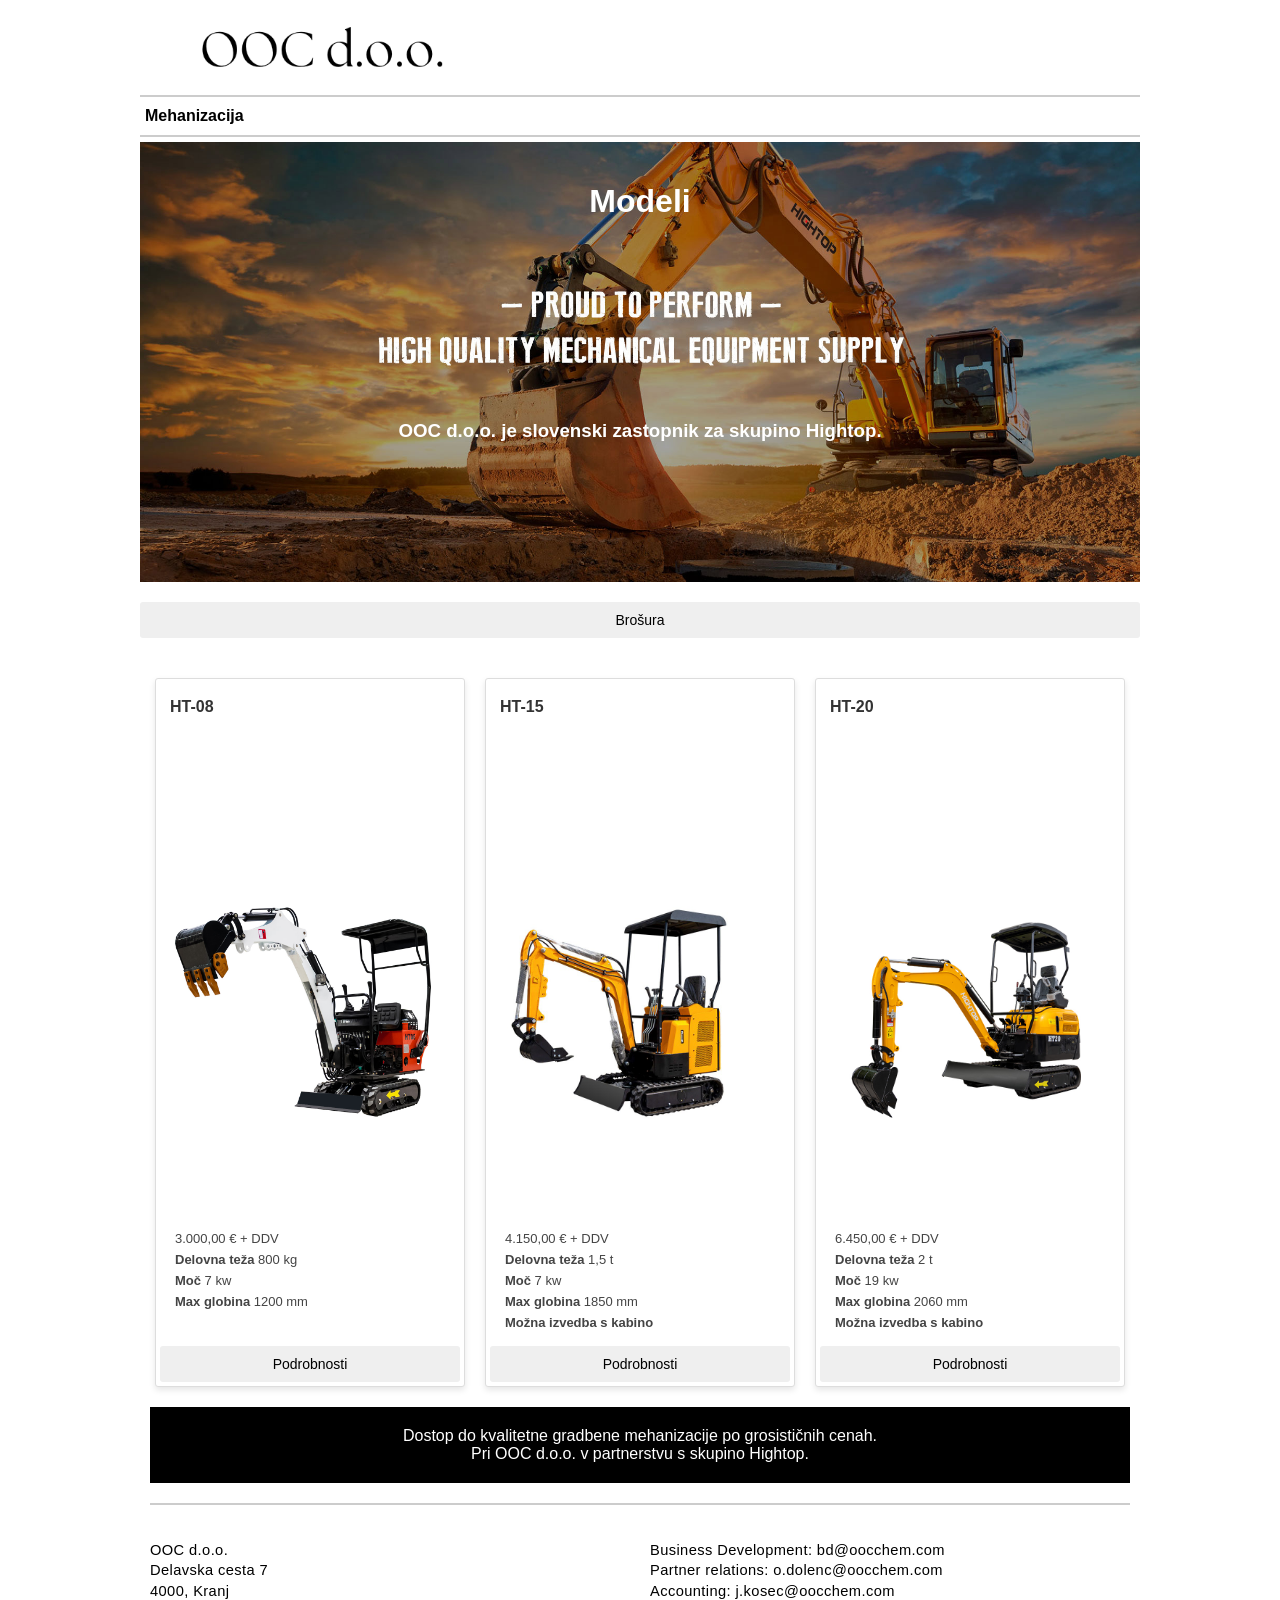
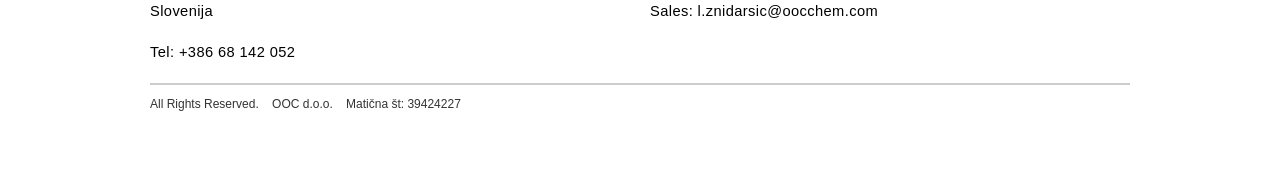
==== mehanizacija.html @ 01c5aac1 "Add files via upload" ====
<!DOCTYPE html>
<html lang="en">
<head>
    <meta charset="UTF-8">
    <meta name="viewport" content="width=device-width, initial-scale=1.0">
    <title>OOC</title>
    <link rel="icon" type="image/x-icon" href="favicon.ico">


    <style>
        body {
            margin: 0;
            padding: 0;
            font-family: Tahoma, Geneva, sans-serif;
            color: #333;
        }

        a {
            color: black;
            text-decoration: none;
        }
        .email-link:hover {
            text-decoration: underline;
        }

        /* Containers */
        .wrapper {
            max-width: 1000px;
            margin: auto;
            padding: 10px;
        }

        /* Header image */
        /* Header image */
        .header-img {
            height: 80px;
            display: flex;
            align-items: center;
            overflow: hidden;
            position: relative; /* allow positioning children */
            align-items: flex-start; /* push image to the top */
        }

        .header-img img {
            width: 365px;
            display: block;
            position: relative;
            top: -140px;
        }

        /* Slideshow image (static for now) */
        .slideshow img {
            width: 100%;
            height: auto;
        }

        /* Two-column section */
        .flex-row {
            display: flex;
            flex-wrap: wrap;
            gap: 20px;
            margin-top: 20px;
        }

        .column {
            flex: 1 1 300px;
        }

        .bodytext {
            font-size: 11pt;
            line-height: 1.4em;
            letter-spacing: 0.4px;
            color: #000;
            text-align: justify;
        }

        #contentsmall {
            font-size: 9pt;
        }

        hr {
            border: none;
            border-top: 2px solid #ccc;
            margin: 5px 0;
        }

        @media (max-width: 600px) {
            .bodytext {
                font-size: 12pt;
            }
        }

        .menu{
            width: 100%;
            
            display: flex;
            align-items: center;
        }

        .banner_div{
            background-image: url("images/banner2.jpg"); /* path to your image */
            background-size: cover;                  /* resize to cover entire div */
            background-position: center;             /* center the image */
            background-repeat: no-repeat;            /* prevent tiling */
            padding: 20px;                           /* optional spacing*/
            height: 400px;
        }

        .banner_div h1 {
            color: white;
        }

        .banner_div h3 {
            color: white;
            margin-top: 200px;
        }

        .menu-item{
            font-weight: bolder;
            padding: 5px;
            
        }
        .menu-item:hover{
            background-color: #ccc;
            cursor: pointer;
        }

        /* product section */
        .product-section {
            max-width: 1200px;
            margin: 30px auto;
            padding: 10px;
        }

        .product-grid {
            display: flex;
            flex-wrap: wrap;
            gap: 20px;
            justify-content: center;
        }

        /* --- Product Card --- */
        .product-card {
            background: #fff;
            border: 1px solid #ddd;
            border-radius: 3px;
            width: 300px;
            overflow: hidden;
            box-shadow: 0 3px 6px rgba(0,0,0,0.1);
            display: flex;
            flex-direction: column;
            padding: 4px;
        }

        /* Product image */
        .product-card img {
            width: 290px;
            height: auto;
            object-fit: cover;
            margin-bottom: 10px;
        }

        /* Content */
        .product-info {
            padding: 15px;
        }

        .product-title {
            font-size: 16px;
            margin: 10px;
            margin-top: 15px;
            margin-bottom: 150px;
            font-weight: bolder;
        }

        /* Info list */
        .product-details {
            list-style: none;
            margin: 0 0 15px 0;
            padding: 0;
        }

        .product-details li {
            font-size: 13px;
            margin-bottom: 6px;
            color: #444;
        }

        /* Button */
        .product-card button, #brochureBtn {
            margin-top: auto;
            padding: 10px;
            width: 100%;
            border: none;
            font-size: 14px;
            cursor: pointer;
            border-radius: 0 0 10px 10px;
            transition: background .7s ease;
            border-radius: 3px;
        }

        .product-card button:hover, #brochureBtn:hover {
            background: #155a9a;
        }

        #brochureBtn {
            margin-top: 20px;
        }

        /* Mobile improvements */
        @media (max-width: 600px) {
            .product-card {
                width: 100%;
                max-width: 320px;
            }
        }

        .card_image_frame {
            width: 100%;
            height: 350px;
        }

        .product-info{
            height: 100px;
        }

        .call{
            background-color: black;
            color: white;
            width: 100%;
            padding-top: 20px;
            padding-bottom: 20px;
            display: flex;
            align-items: center;
            justify-content: center;
            margin-top: 20px;
            margin-bottom: 20px;
            text-align: center;
        }


    </style>
</head>

<body>

<div class="wrapper">

    <!-- Header -->
    <a href="index.html">
    <div class="header-img">
        <img src="images/OOC-CHEM.png" alt="OOC Logo">
    </div>
    </a>

    <hr>

    <div class="menu" >
        
        <a href="mehanizacija.html"><div class="menu-item">Mehanizacija</div></a>
    </div>

    <hr>

    <!-- Content -->
    <div class="banner_div">
    <h1 style="text-align:center;">Modeli</h1>

    <h3 style="text-align:center;">OOC d.o.o. je slovenski zastopnik za skupino Hightop.</h3>
    </div>

    <a href="brochure.pdf" target="_blank"><button id="brochureBtn">Brošura</button></a>

    <div class="product-section">
    
    <div class="product-grid" id="product-grid"></div>

    <div class="call">
        Dostop do kvalitetne gradbene mehanizacije po grosističnih cenah. 
        <br>
        Pri OOC d.o.o. v partnerstvu s skupino Hightop.
    </div>

    <hr>
    <!-- Contact section -->
    <div class="flex-row">
        <div class="column">
            <p class="bodytext">
                OOC d.o.o. <br>
                Delavska cesta 7<br>
                4000, Kranj <br>
                Slovenija <br><br>
                Tel: +386 68 142 052
            </p>
        </div>

        <div class="column">
            <p class="bodytext">
                Business Development: <a href="mailto:bd@oocchem.com" class="email-link">bd@oocchem.com</a><br>
                Partner relations: <a href="mailto:o.dolenc@oocchem.com" class="email-link">o.dolenc@oocchem.com</a><br>
                Accounting: <a href="mailto:j.kosec@oocchem.com" class="email-link">j.kosec@oocchem.com</a><br>
                Sales: <a href="mailto:l.znidarsic@oocchem.com" class="email-link">l.znidarsic@oocchem.com</a><br>
            </p>
        </div>
    </div>

    <hr>

    <!-- Footer -->
    <p id="contentsmall">
        All Rights Reserved. &nbsp;&nbsp;
        OOC d.o.o. &nbsp;&nbsp;
        Matična št: 39424227
    </p>

</div>

</body>
<script>

    const container = document.getElementById("product-grid");

    fetch("products.json")
    .then(data => data.json())
    .then(data => {
        console.log(data);

        pos = 0;
        
        for (const [key, value] of Object.entries(data.products)) {

            console.log("value");
            console.log(value);
            console.log(value.pictures);
            
            const item = document.createElement("div");
            item.classList.add("product-card");

            the_text = 
            `
                <div class="product-title">${value.name}</div>
                <div class="card_image_frame">
                <img src="images/${value.pictures[0]}" alt="Product image">
                </div>
                <div class="product-info">
                    <ul class="product-details">
                        <li>${value.price}</li>
                        <li><b>Delovna teža</b> ${value.weight}</li>
                        <li><b>Moč</b> ${value.power}</li>
                        <li><b>Max globina</b> ${value.depth}</li>
            `;
                
            if (pos > 0) { the_text += `<li><b>Možna izvedba s kabino</b></li>`; }

            the_text += 
            `
                </ul>
                </div>
                <a href="brochure.pdf" target="_blank" class="details_btn"><button>Podrobnosti</button></a>

            `;

            item.innerHTML = the_text;

            pos++;
            container.appendChild(item);
        }
    });
    
    
</script>
</html>
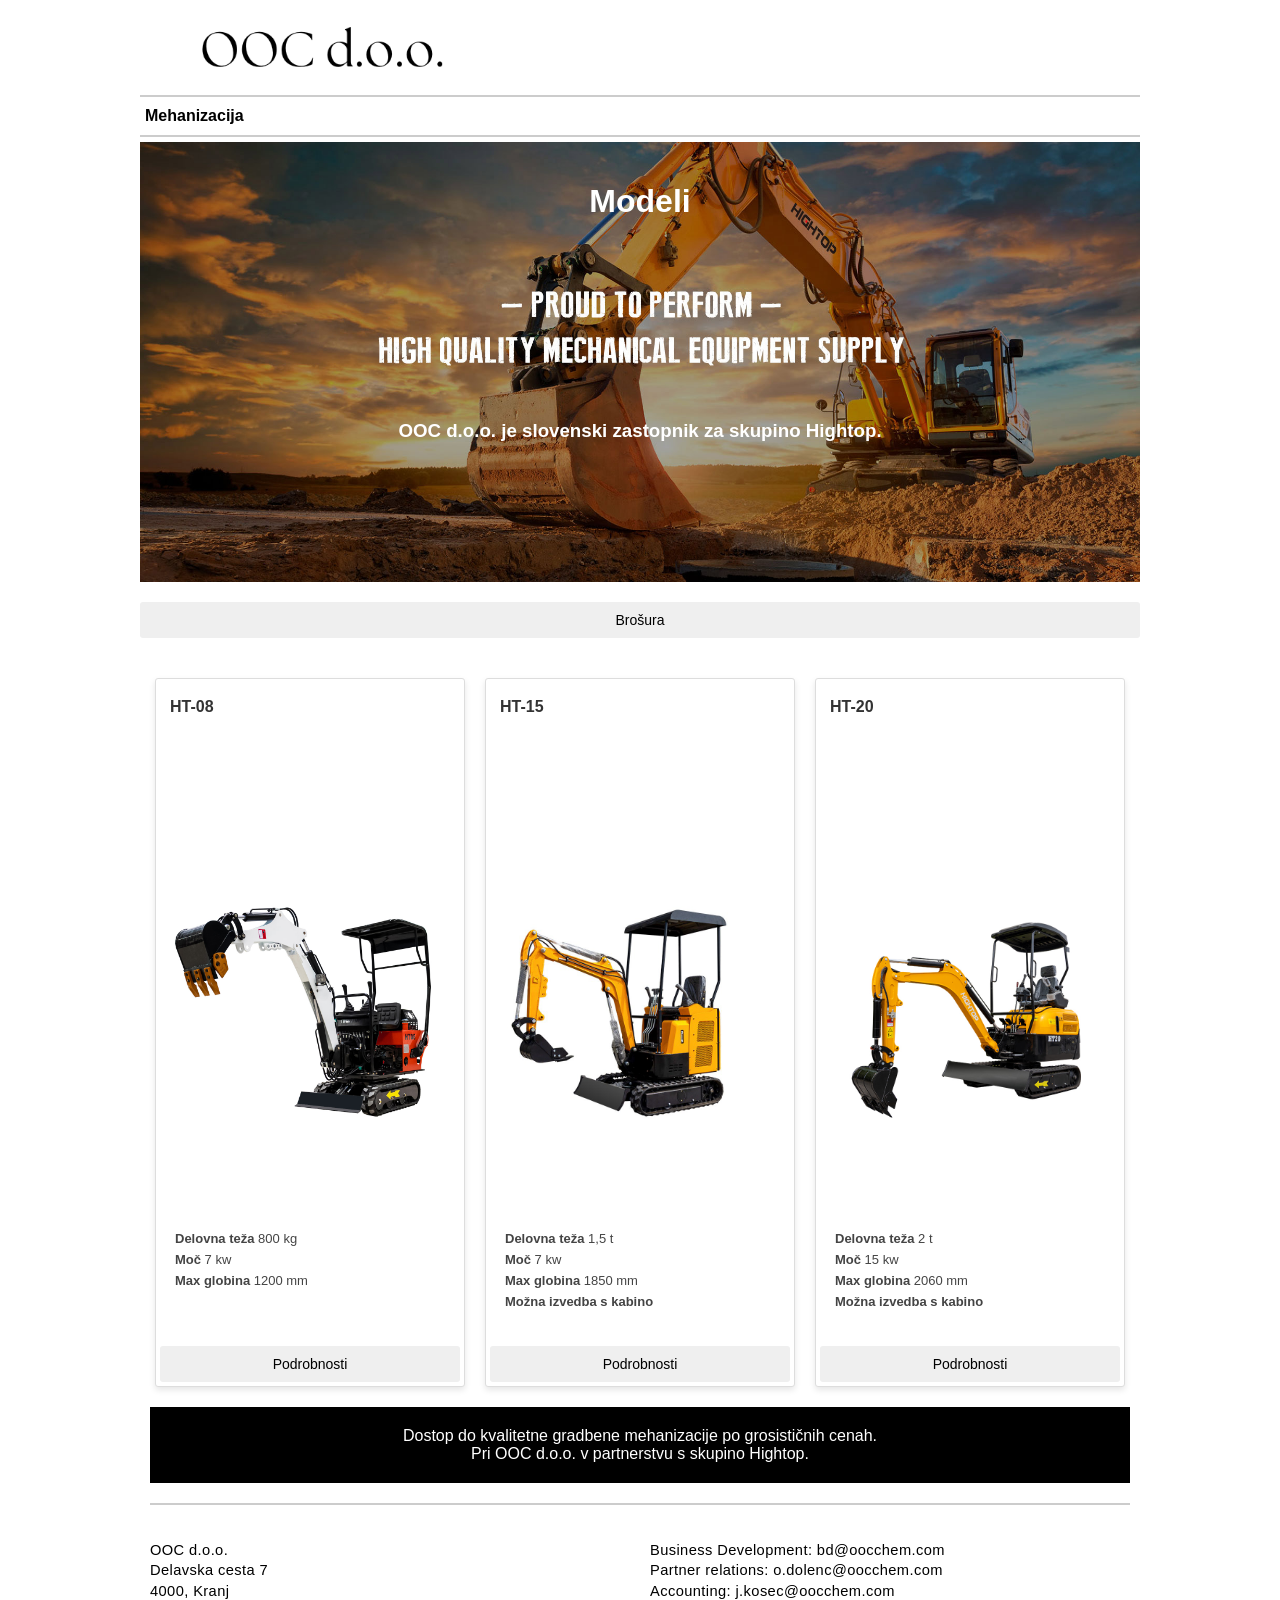
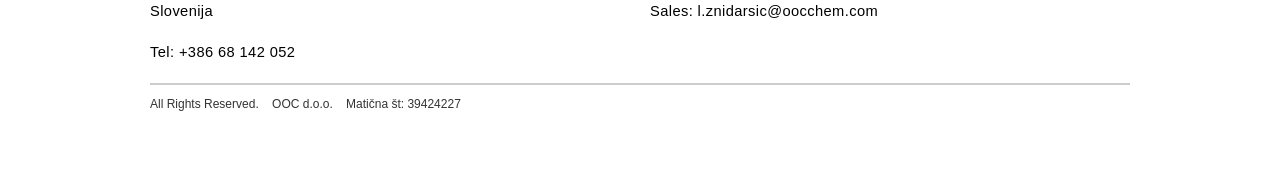
==== commit dd304d0b: "Update mehanizacija.html" ====
--- a/mehanizacija.html
+++ b/mehanizacija.html
@@ -344,7 +344,7 @@
                 </div>
                 <div class="product-info">
                     <ul class="product-details">
-                        <li>${value.price}</li>
+                        <!--li>${value.price}</li-->
                         <li><b>Delovna teža</b> ${value.weight}</li>
                         <li><b>Moč</b> ${value.power}</li>
                         <li><b>Max globina</b> ${value.depth}</li>
@@ -369,4 +369,5 @@
     
     
 </script>
-</html>+
+</html>
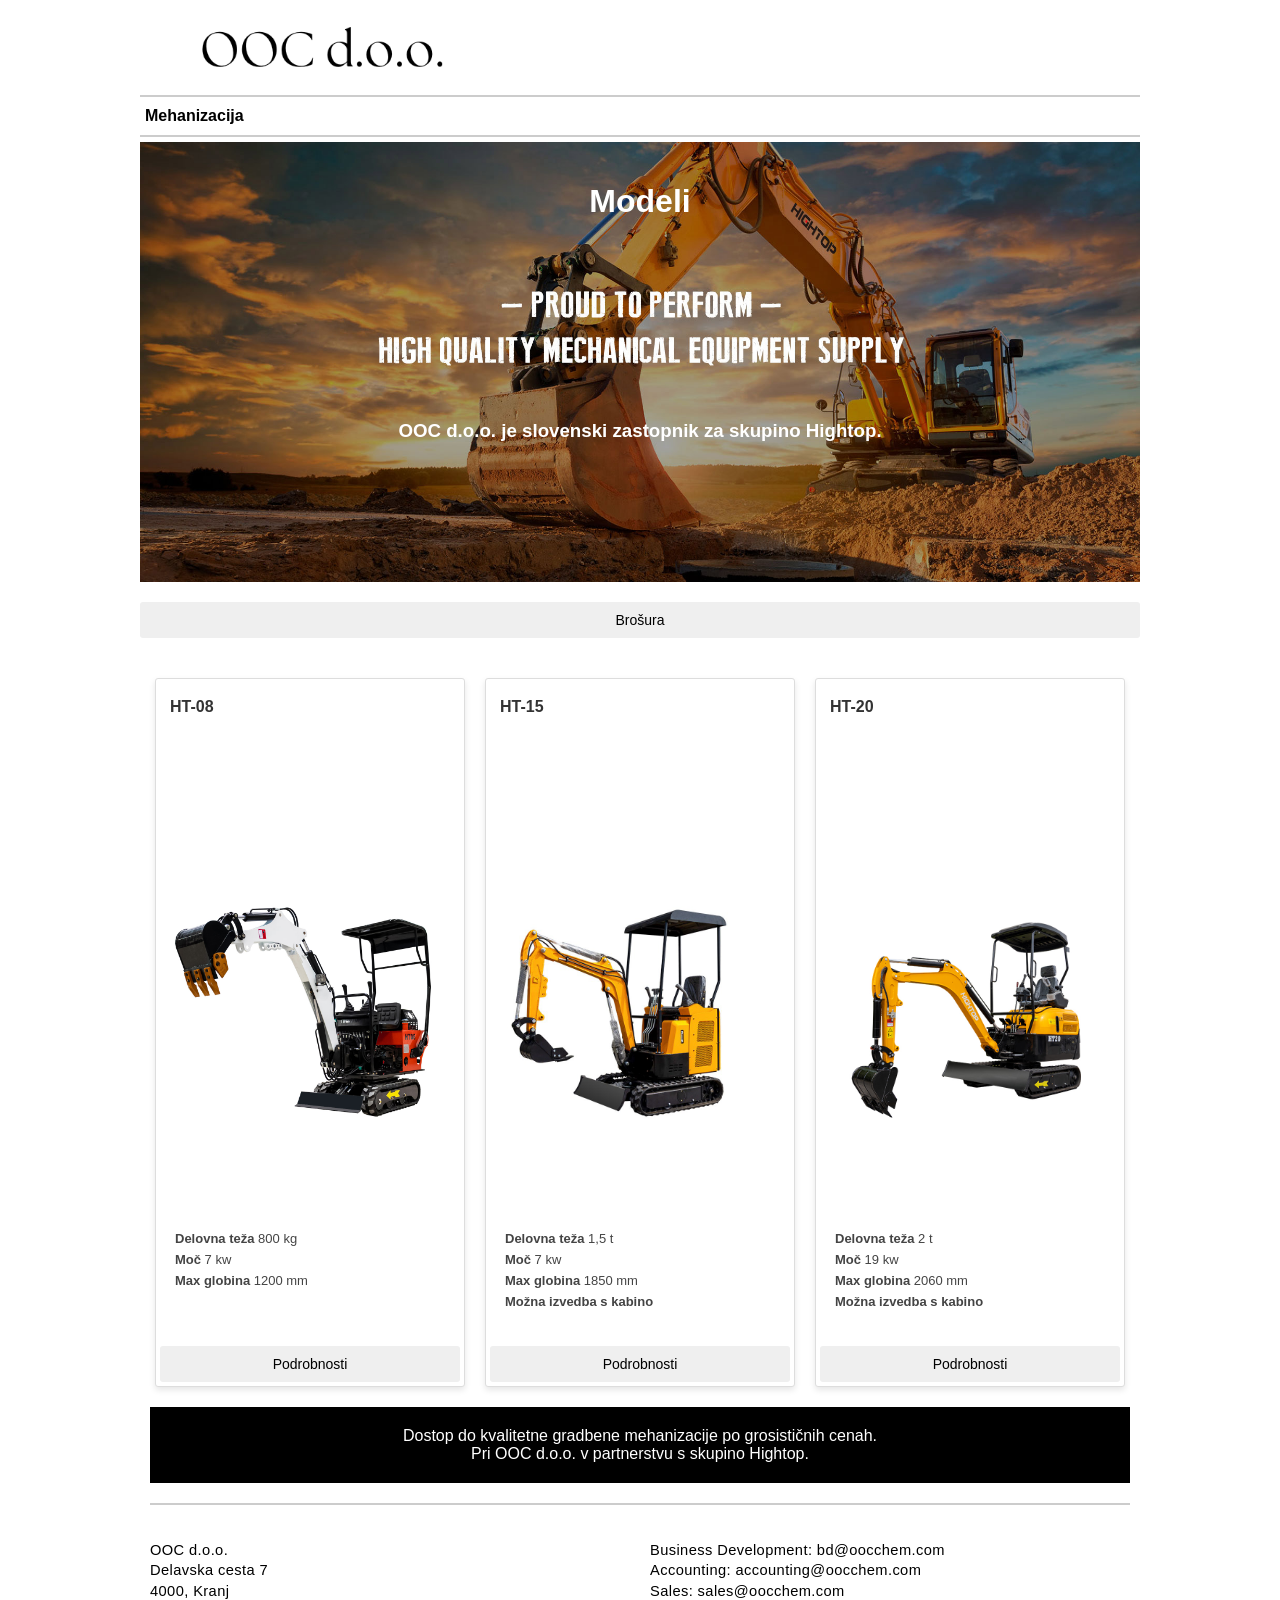
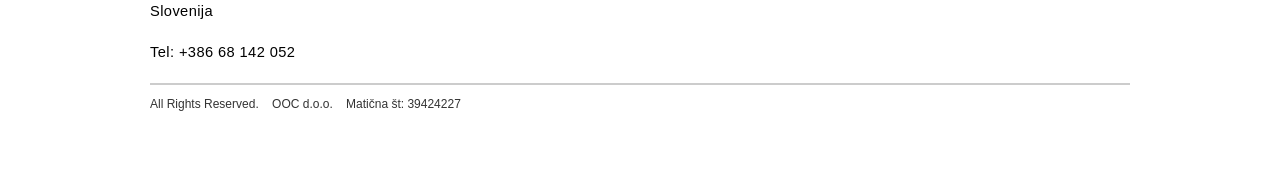
==== commit cb271423: "Update mehanizacija.html" ====
--- a/mehanizacija.html
+++ b/mehanizacija.html
@@ -297,9 +297,8 @@
         <div class="column">
             <p class="bodytext">
                 Business Development: <a href="mailto:bd@oocchem.com" class="email-link">bd@oocchem.com</a><br>
-                Partner relations: <a href="mailto:o.dolenc@oocchem.com" class="email-link">o.dolenc@oocchem.com</a><br>
-                Accounting: <a href="mailto:j.kosec@oocchem.com" class="email-link">j.kosec@oocchem.com</a><br>
-                Sales: <a href="mailto:l.znidarsic@oocchem.com" class="email-link">l.znidarsic@oocchem.com</a><br>
+                Accounting: <a href="mailto:accounting@oocchem.com" class="email-link">accounting@oocchem.com</a><br>
+                Sales: <a href="mailto:sales@oocchem.com" class="email-link">sales@oocchem.com</a><br>
             </p>
         </div>
     </div>
@@ -371,3 +370,4 @@
 </script>
 
 </html>
+
